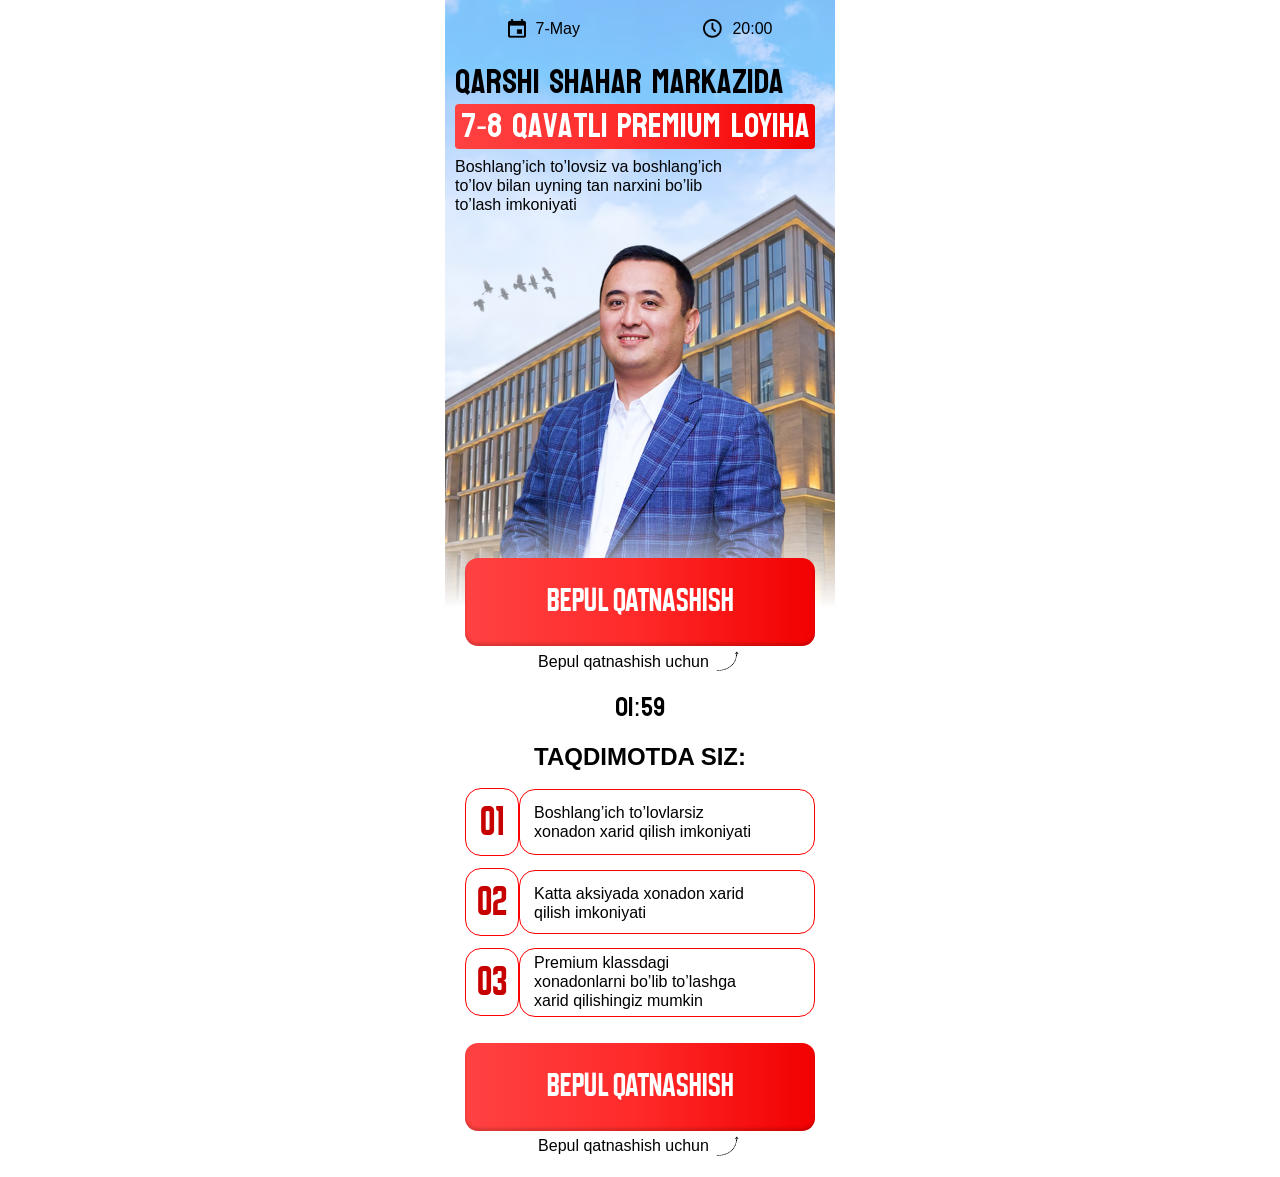
==== index.html @ c8fed032 "add" ====
<!DOCTYPE html>
<html lang="uz">

<head>
    <meta charset="UTF-8">
    <meta name="viewport" content="width=device-width, initial-scale=1.0">
    <title>Yuksalish</title>

    <style>
       * { margin: 0; padding: 0; box-sizing: border-box; } body { font-family: Montserrat, sans-serif; } .hero { padding-top: 19px; background-image: url(./images/bg.avif); background-repeat: no-repeat; background-size: cover; background-position: top; max-width: 390px; margin: 0 auto; height: 403px; padding-bottom: 7px; } .container { max-width: 400px; margin: 0 auto; display: flex; flex-direction: column; justify-content: center; position: relative; } .hero__meta { display: flex; align-items: center; justify-content: space-between; max-width: 265px; margin-left: auto; margin-right: auto; margin-bottom: 22px; } .meta-item { display: flex; align-items: center; gap: 10px; } .meta-item p { font-family: Montserrat, sans-serif; font-weight: 400; font-size: 16px; line-height: 120%; } .hero__title { font-family: Koulen, sans-serif; font-weight: 400; font-size: clamp(30px, 9.3vw, 34px); line-height: 130%; } .hero__title span { background: linear-gradient(270deg, #F20000 0%, #FF2A2A 51.41%, #FF4242 100%); } .hero__subtitle { background: linear-gradient(270deg, #F20000 0%, #FF2A2A 51.41%, #FF4242 100%); font-family: Koulen, sans-serif; font-weight: 400; font-size: clamp(28px, 8.5vw, 34px); color: white; padding-left: 6px; margin-bottom: 8px; max-width: 360px; width: 100%; border-radius: 4px; padding-right: 4px; line-height: 130%; } .hero__desc { font-family: Montserrat, sans-serif; font-weight: 400; font-size: 16px; line-height: 120%; } .btn { background: linear-gradient(270deg, #F20000 0%, #FF2A2A 51.41%, #FF4242 100%); max-width: 350px; width: 100%; box-shadow: 0px -2.91px 2.91px 0px #00000026 inset; font-family: Buyan, sans-serif; font-weight: 700; font-size: 32px; line-height: 100%; letter-spacing: 3%; text-transform: uppercase; color: white; padding: 26px 0 30px 0; border: none; cursor: pointer; margin-bottom: 5px; position: relative; margin-left: auto; margin-right: auto; z-index: 3; display: flex; align-items: center; justify-content: center; text-decoration: none; border-radius: 13px; } .cta-note { display: flex; align-items: center; justify-content: center; gap: 4px; margin-bottom: 20px; } .hero__visual { position: relative; margin-top: -20px; } .timer { font-family: Koulen, sans-serif; font-weight: 400; font-size: 26px; line-height: 120%; text-align: center; margin-bottom: 20px; } .hero__images { position: relative; z-index: 1; max-width: 390px; display: block; margin-left: auto; margin-right: auto; margin-bottom: -20px; width: 100%; height: auto; -webkit-mask-image: linear-gradient(to bottom, #000 75%, transparent 100%); mask-image: linear-gradient(to bottom, #000 75%, transparent 100%); } .cta-note--light { font-weight: 400; font-size: 16px; line-height: 120%; } .features { margin-bottom: 26px; margin-left: auto; margin-right: auto; max-width: 350px; width: 100%; display: flex; flex-direction: column; } .features__title { font-weight: 700; font-size: 24px; line-height: 120%; text-align: center; text-transform: uppercase; margin-bottom: 16px; } .features__list { display: flex; flex-direction: column; justify-content: center; gap: 12px; } .feature { display: flex; align-items: center; } .feature__num { border: 1px solid #FF0000; border-radius: 16px; max-width: 54px; width: 100%; display: flex; flex-direction: column; align-items: center; justify-content: center; padding: 9px 14px 9px 13px; color: #C70000; font-family: Buyan, sans-serif; font-weight: 700; font-size: 40px; text-align: center; line-height: 120%; } .feature p { border: 1px solid #FF0000; max-width: 350px; width: 100%; font-weight: 300; font-size: 16px; line-height: 120%; padding: 13px 0 13px 14px; border-radius: 16px; } .feature:nth-child(2) p { padding: 13px 0 11px 14px; } .feature:nth-child(3) p { padding: 4px 0 5px 14px; } @media (max-width:350px) { .hero__desc { margin-bottom: 23px; } }
    </style>

    <link rel="stylesheet" href="./css/main.css" media="print" onload="this.media='all'" />
    <noscript>
        <link rel="stylesheet" href="./css/main.css" />
    </noscript>
</head>

<body>

    <section class="hero">
        <div class="container">
            <div style="padding: 0 10px;">
                <div class="hero__meta">
                    <div class="meta-item">
                        <img src="./images/calendar.png" loading="lazy" decoding="async" width="18" height="19" alt="calendar">
                        <p>7-May</p>
                    </div>
                    <div class="meta-item">
                        <img src="./images/clock.png" loading="lazy" decoding="async" width="19" height="19" alt="calendar">
                        <p>20:00</p>
                    </div>
                </div>

                <h1 class="hero__title">Qarshi shahar markazida <br> </h1>
                <h2 class="hero__subtitle">7-8 qavatli Premium
                    loyiha</h2>

                <p class="hero__desc">Boshlang’ich to’lovsiz va boshlang’ich <br> to’lov bilan uyning tan narxini bo’lib
                    <br> to’lash imkoniyati
                </p>
            </div>

            <div class="hero__visual">
                <img class="hero__images" src="./images/speaker.avif" loading="lazy" decoding="async" width="302"
                    height="363" alt="speaker">
            </div>

            <div style="padding: 0 10px;">

                <a class="btn" style="margin-top: -30px;" href="#">
                    bepul qatnashish
                </a>
                <div class="cta-note cta-note--light">
                    <p>Bepul qatnashish uchun</p>
                    <img src="./images/arrow.png" loading="lazy" decoding="async" width="29" height="21" alt="arrow">
                </div>

                <div class="timer" id="timer">02:00</div>

                <div class="features">
                    <h3 class="features__title">taqdimotda siz:</h3>

                    <ul class="features__list">
                        <li class="feature">
                            <h3 class="feature__num">01</h3>
                            <p>Boshlang’ich to’lovlarsiz <br> xonadon xarid qilish imkoniyati </p>
                        </li>
                        <li class="feature">
                            <h3 class="feature__num">02</h3>
                            <p>Katta aksiyada xonadon xarid <br> qilish imkoniyati </p>
                        </li>

                        <li class="feature">
                            <h3 class="feature__num">03</h3>
                            <p>Premium klassdagi <br> xonadonlarni bo’lib to’lashga <br> xarid qilishingiz mumkin</p>
                        </li>
                    </ul>
                </div>

                <a class="btn" href="#">
                    bepul qatnashish
                </a>
                <div class="cta-note">
                    <p>Bepul qatnashish uchun</p>
                    <img src="./images/arrow.png" loading="lazy" decoding="async" width="29" height="21" alt="arrow">
                </div>
            </div>

        </div>
    </section>

    <script defer>
        !function () { const t = document.getElementById("timer"); if (!t) return; let n = 120; function e(t) { return String(Math.floor(t / 60)).padStart(2, "0") + ":" + String(t % 60).padStart(2, "0") } t.textContent = e(n); const r = setInterval(function () { if (n -= 1, n <= 0) return t.textContent = "00:00", void clearInterval(r); t.textContent = e(n) }, 1e3) }();
    </script>
</body>

</html>
---- css/main.css ----
@font-face { font-family: Buyan; src: url(../font/BuyanBold.woff2) format('woff2'); font-weight: 700; font-display: swap; } @font-face { font-family: Koulen; src: url(../font/Koulen-Regular-optimized.woff2) format('woff2'); font-weight: 700; font-display: swap; }
---- css/main.css ----
@font-face { font-family: Buyan; src: url(../font/BuyanBold.woff2) format('woff2'); font-weight: 700; font-display: swap; } @font-face { font-family: Koulen; src: url(../font/Koulen-Regular-optimized.woff2) format('woff2'); font-weight: 700; font-display: swap; }
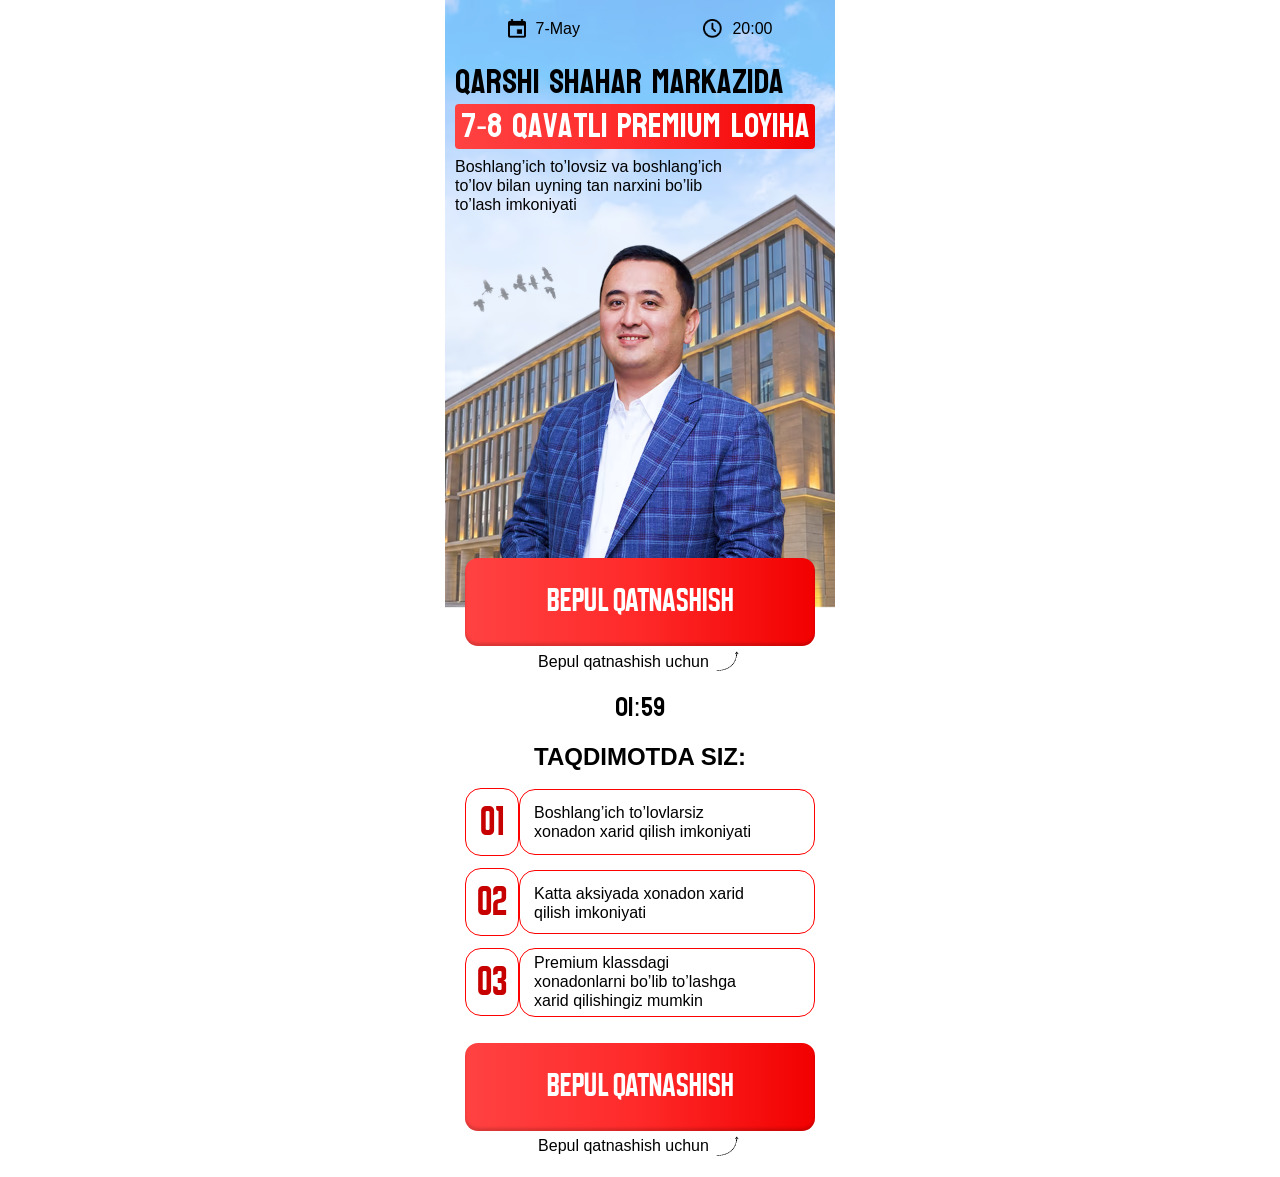
==== commit 51b925f5: "add" ====
--- a/index.html
+++ b/index.html
@@ -7,7 +7,7 @@
     <title>Yuksalish</title>
 
     <style>
-       * { margin: 0; padding: 0; box-sizing: border-box; } body { font-family: Montserrat, sans-serif; } .hero { padding-top: 19px; background-image: url(./images/bg.avif); background-repeat: no-repeat; background-size: cover; background-position: top; max-width: 390px; margin: 0 auto; height: 403px; padding-bottom: 7px; } .container { max-width: 400px; margin: 0 auto; display: flex; flex-direction: column; justify-content: center; position: relative; } .hero__meta { display: flex; align-items: center; justify-content: space-between; max-width: 265px; margin-left: auto; margin-right: auto; margin-bottom: 22px; } .meta-item { display: flex; align-items: center; gap: 10px; } .meta-item p { font-family: Montserrat, sans-serif; font-weight: 400; font-size: 16px; line-height: 120%; } .hero__title { font-family: Koulen, sans-serif; font-weight: 400; font-size: clamp(30px, 9.3vw, 34px); line-height: 130%; } .hero__title span { background: linear-gradient(270deg, #F20000 0%, #FF2A2A 51.41%, #FF4242 100%); } .hero__subtitle { background: linear-gradient(270deg, #F20000 0%, #FF2A2A 51.41%, #FF4242 100%); font-family: Koulen, sans-serif; font-weight: 400; font-size: clamp(28px, 8.5vw, 34px); color: white; padding-left: 6px; margin-bottom: 8px; max-width: 360px; width: 100%; border-radius: 4px; padding-right: 4px; line-height: 130%; } .hero__desc { font-family: Montserrat, sans-serif; font-weight: 400; font-size: 16px; line-height: 120%; } .btn { background: linear-gradient(270deg, #F20000 0%, #FF2A2A 51.41%, #FF4242 100%); max-width: 350px; width: 100%; box-shadow: 0px -2.91px 2.91px 0px #00000026 inset; font-family: Buyan, sans-serif; font-weight: 700; font-size: 32px; line-height: 100%; letter-spacing: 3%; text-transform: uppercase; color: white; padding: 26px 0 30px 0; border: none; cursor: pointer; margin-bottom: 5px; position: relative; margin-left: auto; margin-right: auto; z-index: 3; display: flex; align-items: center; justify-content: center; text-decoration: none; border-radius: 13px; } .cta-note { display: flex; align-items: center; justify-content: center; gap: 4px; margin-bottom: 20px; } .hero__visual { position: relative; margin-top: -20px; } .timer { font-family: Koulen, sans-serif; font-weight: 400; font-size: 26px; line-height: 120%; text-align: center; margin-bottom: 20px; } .hero__images { position: relative; z-index: 1; max-width: 390px; display: block; margin-left: auto; margin-right: auto; margin-bottom: -20px; width: 100%; height: auto; -webkit-mask-image: linear-gradient(to bottom, #000 75%, transparent 100%); mask-image: linear-gradient(to bottom, #000 75%, transparent 100%); } .cta-note--light { font-weight: 400; font-size: 16px; line-height: 120%; } .features { margin-bottom: 26px; margin-left: auto; margin-right: auto; max-width: 350px; width: 100%; display: flex; flex-direction: column; } .features__title { font-weight: 700; font-size: 24px; line-height: 120%; text-align: center; text-transform: uppercase; margin-bottom: 16px; } .features__list { display: flex; flex-direction: column; justify-content: center; gap: 12px; } .feature { display: flex; align-items: center; } .feature__num { border: 1px solid #FF0000; border-radius: 16px; max-width: 54px; width: 100%; display: flex; flex-direction: column; align-items: center; justify-content: center; padding: 9px 14px 9px 13px; color: #C70000; font-family: Buyan, sans-serif; font-weight: 700; font-size: 40px; text-align: center; line-height: 120%; } .feature p { border: 1px solid #FF0000; max-width: 350px; width: 100%; font-weight: 300; font-size: 16px; line-height: 120%; padding: 13px 0 13px 14px; border-radius: 16px; } .feature:nth-child(2) p { padding: 13px 0 11px 14px; } .feature:nth-child(3) p { padding: 4px 0 5px 14px; } @media (max-width:350px) { .hero__desc { margin-bottom: 23px; } }
+       * { margin: 0; padding: 0; box-sizing: border-box; } body { font-family: Montserrat, sans-serif; } .hero { padding-top: 19px; background-image: url(./images/bg.avif); background-repeat: no-repeat; background-size: cover; background-position: top; max-width: 390px; margin: 0 auto; height: 403px; padding-bottom: 7px; } .container { max-width: 400px; margin: 0 auto; display: flex; flex-direction: column; justify-content: center; position: relative; } .hero__meta { display: flex; align-items: center; justify-content: space-between; max-width: 265px; margin-left: auto; margin-right: auto; margin-bottom: 22px; } .meta-item { display: flex; align-items: center; gap: 10px; } .meta-item p { font-family: Montserrat, sans-serif; font-weight: 400; font-size: 16px; line-height: 120%; } .hero__title { font-family: Koulen, sans-serif; font-weight: 400; font-size: clamp(30px, 9.3vw, 34px); line-height: 130%; } .hero__title span { background: linear-gradient(270deg, #F20000 0%, #FF2A2A 51.41%, #FF4242 100%); } .hero__subtitle { background: linear-gradient(270deg, #F20000 0%, #FF2A2A 51.41%, #FF4242 100%); font-family: Koulen, sans-serif; font-weight: 400; font-size: clamp(28px, 8.5vw, 34px); color: white; padding-left: 6px; margin-bottom: 8px; max-width: 360px; width: 100%; border-radius: 4px; padding-right: 4px; line-height: 130%; } .hero__desc { font-family: Montserrat, sans-serif; font-weight: 400; font-size: 16px; line-height: 120%; } .btn { background: linear-gradient(270deg, #F20000 0%, #FF2A2A 51.41%, #FF4242 100%); max-width: 350px; width: 100%; box-shadow: 0px -2.91px 2.91px 0px #00000026 inset; font-family: Buyan, sans-serif; font-weight: 700; font-size: 32px; line-height: 100%; letter-spacing: 3%; text-transform: uppercase; color: white; padding: 26px 0 30px 0; border: none; cursor: pointer; margin-bottom: 5px; position: relative; margin-left: auto; margin-right: auto; z-index: 3; display: flex; align-items: center; justify-content: center; text-decoration: none; border-radius: 13px; } .cta-note { display: flex; align-items: center; justify-content: center; gap: 4px; margin-bottom: 20px; } .hero__visual { position: relative; margin-top: -20px; } .timer { font-family: Koulen, sans-serif; font-weight: 400; font-size: 26px; line-height: 120%; text-align: center; margin-bottom: 20px; } .hero__images { position: relative; z-index: 1; max-width: 390px; display: block; margin-left: auto; margin-right: auto; margin-bottom: -20px; width: 100%; height: auto; } .cta-note--light { font-weight: 400; font-size: 16px; line-height: 120%; } .features { margin-bottom: 26px; margin-left: auto; margin-right: auto; max-width: 350px; width: 100%; display: flex; flex-direction: column; } .features__title { font-weight: 700; font-size: 24px; line-height: 120%; text-align: center; text-transform: uppercase; margin-bottom: 16px; } .features__list { display: flex; flex-direction: column; justify-content: center; gap: 12px; } .feature { display: flex; align-items: center; } .feature__num { border: 1px solid #FF0000; border-radius: 16px; max-width: 54px; width: 100%; display: flex; flex-direction: column; align-items: center; justify-content: center; padding: 9px 14px 9px 13px; color: #C70000; font-family: Buyan, sans-serif; font-weight: 700; font-size: 40px; text-align: center; line-height: 120%; } .feature p { border: 1px solid #FF0000; max-width: 350px; width: 100%; font-weight: 300; font-size: 16px; line-height: 120%; padding: 13px 0 13px 14px; border-radius: 16px; } .feature:nth-child(2) p { padding: 13px 0 11px 14px; } .feature:nth-child(3) p { padding: 4px 0 5px 14px; } @media (max-width:350px) { .hero__desc { margin-bottom: 23px; } }
     </style>
 
     <link rel="stylesheet" href="./css/main.css" media="print" onload="this.media='all'" />
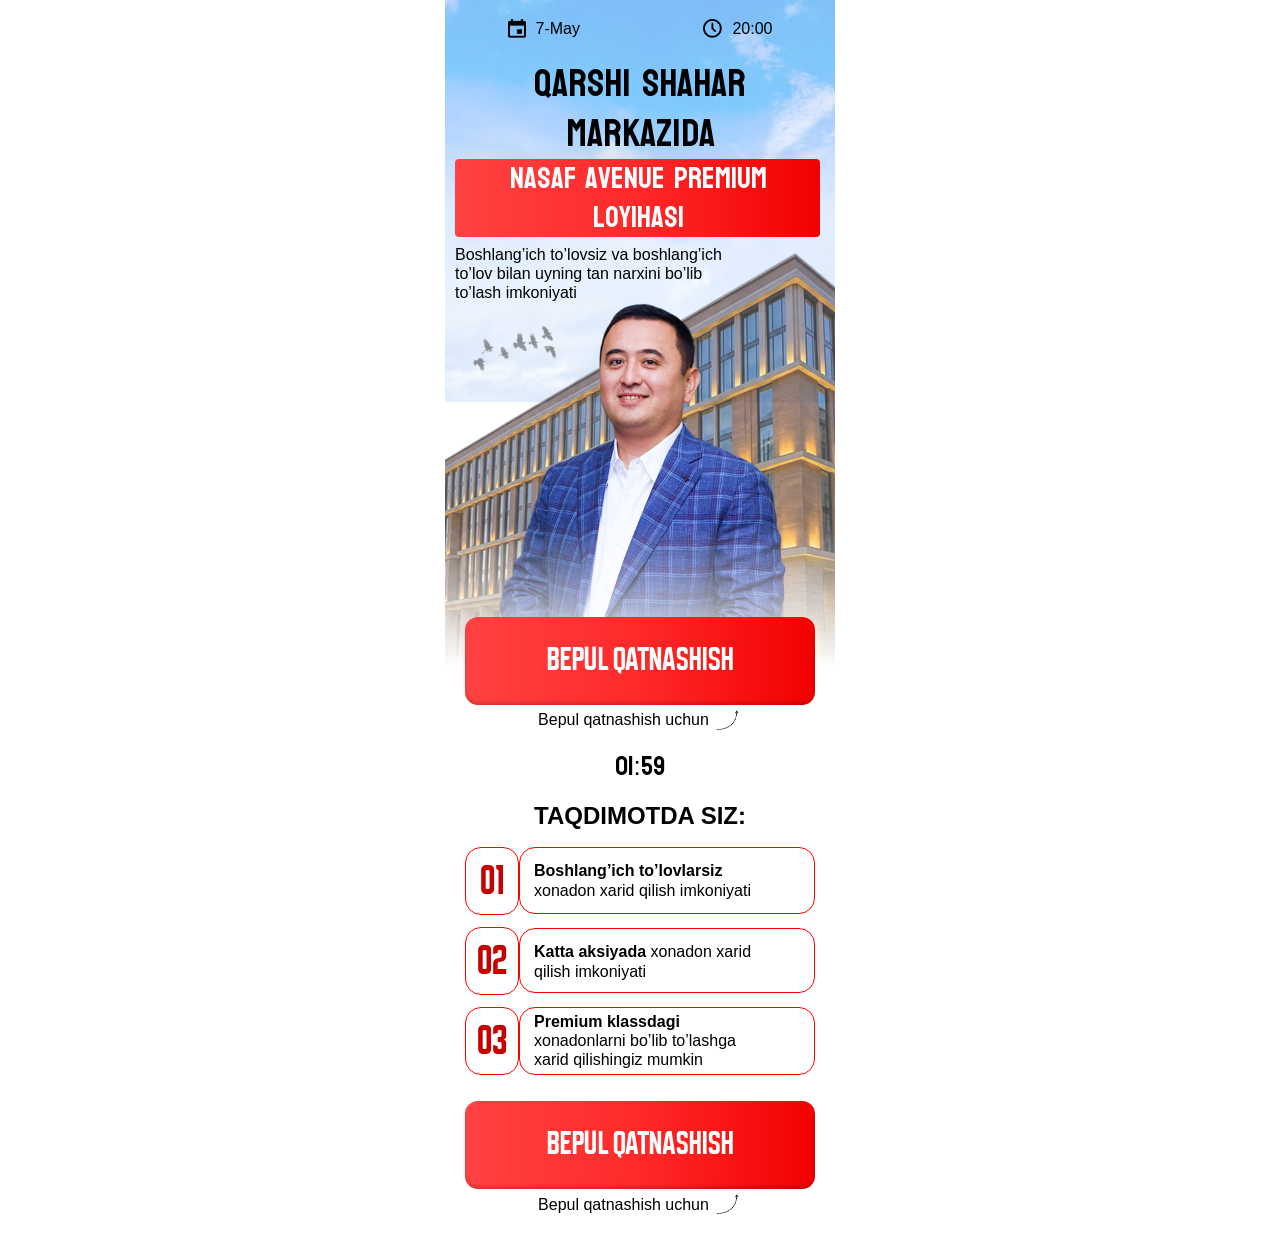
==== commit 3600e38f: "add" ====
--- a/index.html
+++ b/index.html
@@ -7,7 +7,7 @@
     <title>Yuksalish</title>
 
     <style>
-       * { margin: 0; padding: 0; box-sizing: border-box; } body { font-family: Montserrat, sans-serif; } .hero { padding-top: 19px; background-image: url(./images/bg.avif); background-repeat: no-repeat; background-size: cover; background-position: top; max-width: 390px; margin: 0 auto; height: 403px; padding-bottom: 7px; } .container { max-width: 400px; margin: 0 auto; display: flex; flex-direction: column; justify-content: center; position: relative; } .hero__meta { display: flex; align-items: center; justify-content: space-between; max-width: 265px; margin-left: auto; margin-right: auto; margin-bottom: 22px; } .meta-item { display: flex; align-items: center; gap: 10px; } .meta-item p { font-family: Montserrat, sans-serif; font-weight: 400; font-size: 16px; line-height: 120%; } .hero__title { font-family: Koulen, sans-serif; font-weight: 400; font-size: clamp(30px, 9.3vw, 34px); line-height: 130%; } .hero__title span { background: linear-gradient(270deg, #F20000 0%, #FF2A2A 51.41%, #FF4242 100%); } .hero__subtitle { background: linear-gradient(270deg, #F20000 0%, #FF2A2A 51.41%, #FF4242 100%); font-family: Koulen, sans-serif; font-weight: 400; font-size: clamp(28px, 8.5vw, 34px); color: white; padding-left: 6px; margin-bottom: 8px; max-width: 360px; width: 100%; border-radius: 4px; padding-right: 4px; line-height: 130%; } .hero__desc { font-family: Montserrat, sans-serif; font-weight: 400; font-size: 16px; line-height: 120%; } .btn { background: linear-gradient(270deg, #F20000 0%, #FF2A2A 51.41%, #FF4242 100%); max-width: 350px; width: 100%; box-shadow: 0px -2.91px 2.91px 0px #00000026 inset; font-family: Buyan, sans-serif; font-weight: 700; font-size: 32px; line-height: 100%; letter-spacing: 3%; text-transform: uppercase; color: white; padding: 26px 0 30px 0; border: none; cursor: pointer; margin-bottom: 5px; position: relative; margin-left: auto; margin-right: auto; z-index: 3; display: flex; align-items: center; justify-content: center; text-decoration: none; border-radius: 13px; } .cta-note { display: flex; align-items: center; justify-content: center; gap: 4px; margin-bottom: 20px; } .hero__visual { position: relative; margin-top: -20px; } .timer { font-family: Koulen, sans-serif; font-weight: 400; font-size: 26px; line-height: 120%; text-align: center; margin-bottom: 20px; } .hero__images { position: relative; z-index: 1; max-width: 390px; display: block; margin-left: auto; margin-right: auto; margin-bottom: -20px; width: 100%; height: auto; } .cta-note--light { font-weight: 400; font-size: 16px; line-height: 120%; } .features { margin-bottom: 26px; margin-left: auto; margin-right: auto; max-width: 350px; width: 100%; display: flex; flex-direction: column; } .features__title { font-weight: 700; font-size: 24px; line-height: 120%; text-align: center; text-transform: uppercase; margin-bottom: 16px; } .features__list { display: flex; flex-direction: column; justify-content: center; gap: 12px; } .feature { display: flex; align-items: center; } .feature__num { border: 1px solid #FF0000; border-radius: 16px; max-width: 54px; width: 100%; display: flex; flex-direction: column; align-items: center; justify-content: center; padding: 9px 14px 9px 13px; color: #C70000; font-family: Buyan, sans-serif; font-weight: 700; font-size: 40px; text-align: center; line-height: 120%; } .feature p { border: 1px solid #FF0000; max-width: 350px; width: 100%; font-weight: 300; font-size: 16px; line-height: 120%; padding: 13px 0 13px 14px; border-radius: 16px; } .feature:nth-child(2) p { padding: 13px 0 11px 14px; } .feature:nth-child(3) p { padding: 4px 0 5px 14px; } @media (max-width:350px) { .hero__desc { margin-bottom: 23px; } }
+        * { margin: 0; padding: 0; box-sizing: border-box; } body { font-family: Montserrat, sans-serif; } .hero { padding-top: 19px; background-image: url(./images/bg.avif); background-repeat: no-repeat; background-size: cover; background-position: top; max-width: 390px; margin: 0 auto; height: 403px; padding-bottom: 7px; } .container { max-width: 400px; margin: 0 auto; display: flex; flex-direction: column; justify-content: center; position: relative; } .hero__meta { display: flex; align-items: center; justify-content: space-between; max-width: 265px; margin-left: auto; margin-right: auto; margin-bottom: 22px; } .meta-item { display: flex; align-items: center; gap: 10px; } .meta-item p { font-family: Montserrat, sans-serif; font-weight: 400; font-size: 16px; line-height: 120%; } .hero__title { font-family: Koulen, sans-serif; font-weight: 400; font-size: clamp(30px, 9.3vw, 38px); line-height: 130%; text-align: center; } .hero__subtitle { background: linear-gradient(270deg, #F20000 0%, #FF2A2A 51.41%, #FF4242 100%); font-family: Koulen, sans-serif; font-weight: 400; font-size: clamp(24px, 7.7vw, 30px); color: white; padding-left: 6px; text-align: center; margin-bottom: 8px; max-width: 365px; width: 100%; border-radius: 4px; padding-right: 4px; line-height: 130%; } .hero__desc { font-family: Montserrat, sans-serif; font-weight: 400; font-size: 16px; line-height: 120%; } .btn { background: linear-gradient(270deg, #F20000 0%, #FF2A2A 51.41%, #FF4242 100%); max-width: 350px; width: 100%; box-shadow: 0px -2.91px 2.91px 0px #00000026 inset; font-family: Buyan, sans-serif; font-weight: 700; font-size: 32px; line-height: 100%; letter-spacing: 3%; text-transform: uppercase; color: white; padding: 26px 0 30px 0; border: none; cursor: pointer; margin-bottom: 5px; position: relative; margin-left: auto; margin-right: auto; z-index: 3; display: flex; align-items: center; justify-content: center; text-decoration: none; border-radius: 13px; } .cta-note { display: flex; align-items: center; justify-content: center; gap: 4px; margin-bottom: 20px; } .hero__visual { position: relative; margin-top: -20px; } .timer { font-family: Koulen, sans-serif; font-weight: 400; font-size: 26px; line-height: 120%; text-align: center; margin-bottom: 20px; } .hero__images { position: relative; z-index: 1; max-width: 390px; display: block; margin-left: auto; margin-right: auto; margin-bottom: -20px; width: 100%; height: auto; -webkit-mask-image: linear-gradient(to bottom, #000 65%, transparent 100%); mask-image: linear-gradient(to bottom, #000 65%, transparent 100%); } .cta-note--light { font-weight: 400; font-size: 16px; line-height: 120%; } .features { margin-bottom: 26px; margin-left: auto; margin-right: auto; max-width: 350px; width: 100%; display: flex; flex-direction: column; } .features__title { font-weight: 700; font-size: 24px; line-height: 120%; text-align: center; text-transform: uppercase; margin-bottom: 16px; } .features__list { display: flex; flex-direction: column; justify-content: center; gap: 12px; } .feature { display: flex; align-items: center; } .feature__num { border: 1px solid #FF0000; border-radius: 16px; max-width: 54px; width: 100%; display: flex; flex-direction: column; align-items: center; justify-content: center; padding: 9px 14px 9px 13px; color: #C70000; font-family: Buyan, sans-serif; font-weight: 700; font-size: 40px; text-align: center; line-height: 120%; } .feature p { border: 1px solid #FF0000; max-width: 350px; width: 100%; font-weight: 300; font-size: 16px; line-height: 120%; padding: 13px 0 13px 14px; border-radius: 16px; } .feature:nth-child(2) p { padding: 13px 0 11px 14px; } .feature:nth-child(3) p { padding: 4px 0 5px 14px; } @media (max-width:350px) { .hero__desc { margin-bottom: 23px; } }
     </style>
 
     <link rel="stylesheet" href="./css/main.css" media="print" onload="this.media='all'" />
@@ -20,21 +20,22 @@
 
     <section class="hero">
         <div class="container">
-            <div style="padding: 0 10px;">
+            <div style="padding: 0 10px; margin-bottom: -30px;">
                 <div class="hero__meta">
                     <div class="meta-item">
-                        <img src="./images/calendar.png" loading="lazy" decoding="async" width="18" height="19" alt="calendar">
+                        <img src="./images/calendar.png" loading="lazy" decoding="async" width="18" height="19"
+                            alt="calendar">
                         <p>7-May</p>
                     </div>
                     <div class="meta-item">
-                        <img src="./images/clock.png" loading="lazy" decoding="async" width="19" height="19" alt="calendar">
+                        <img src="./images/clock.png" loading="lazy" decoding="async" width="19" height="19"
+                            alt="calendar">
                         <p>20:00</p>
                     </div>
                 </div>
 
                 <h1 class="hero__title">Qarshi shahar markazida <br> </h1>
-                <h2 class="hero__subtitle">7-8 qavatli Premium
-                    loyiha</h2>
+                <h2 class="hero__subtitle">Nasaf Avenue Premium loyihasi</h2>
 
                 <p class="hero__desc">Boshlang’ich to’lovsiz va boshlang’ich <br> to’lov bilan uyning tan narxini bo’lib
                     <br> to’lash imkoniyati
@@ -64,16 +65,16 @@
                     <ul class="features__list">
                         <li class="feature">
                             <h3 class="feature__num">01</h3>
-                            <p>Boshlang’ich to’lovlarsiz <br> xonadon xarid qilish imkoniyati </p>
+                            <p><b>Boshlang’ich to’lovlarsiz</b> <br> xonadon xarid qilish imkoniyati </p>
                         </li>
                         <li class="feature">
                             <h3 class="feature__num">02</h3>
-                            <p>Katta aksiyada xonadon xarid <br> qilish imkoniyati </p>
+                            <p><b>Katta aksiyada</b> xonadon xarid <br> qilish imkoniyati </p>
                         </li>
 
                         <li class="feature">
                             <h3 class="feature__num">03</h3>
-                            <p>Premium klassdagi <br> xonadonlarni bo’lib to’lashga <br> xarid qilishingiz mumkin</p>
+                            <p><b>Premium klassdagi</b> <br> xonadonlarni bo’lib to’lashga <br> xarid qilishingiz mumkin</p>
                         </li>
                     </ul>
                 </div>
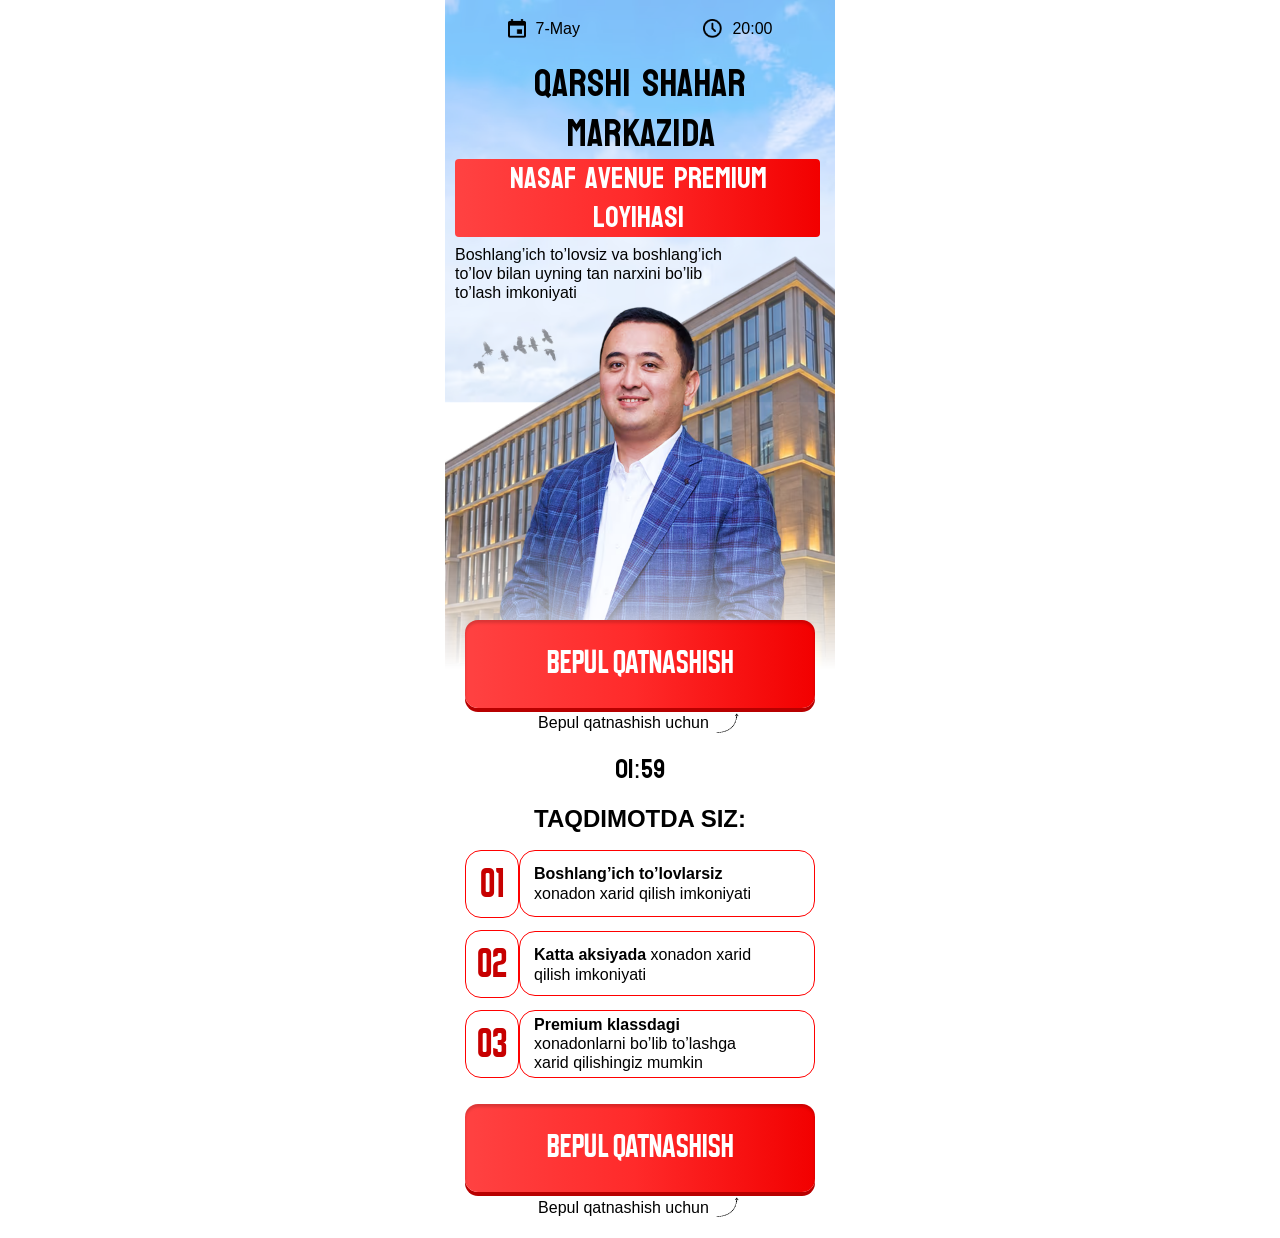
==== commit 15cf0a50: "add" ====
--- a/index.html
+++ b/index.html
@@ -7,7 +7,7 @@
     <title>Yuksalish</title>
 
     <style>
-        * { margin: 0; padding: 0; box-sizing: border-box; } body { font-family: Montserrat, sans-serif; } .hero { padding-top: 19px; background-image: url(./images/bg.avif); background-repeat: no-repeat; background-size: cover; background-position: top; max-width: 390px; margin: 0 auto; height: 403px; padding-bottom: 7px; } .container { max-width: 400px; margin: 0 auto; display: flex; flex-direction: column; justify-content: center; position: relative; } .hero__meta { display: flex; align-items: center; justify-content: space-between; max-width: 265px; margin-left: auto; margin-right: auto; margin-bottom: 22px; } .meta-item { display: flex; align-items: center; gap: 10px; } .meta-item p { font-family: Montserrat, sans-serif; font-weight: 400; font-size: 16px; line-height: 120%; } .hero__title { font-family: Koulen, sans-serif; font-weight: 400; font-size: clamp(30px, 9.3vw, 38px); line-height: 130%; text-align: center; } .hero__subtitle { background: linear-gradient(270deg, #F20000 0%, #FF2A2A 51.41%, #FF4242 100%); font-family: Koulen, sans-serif; font-weight: 400; font-size: clamp(24px, 7.7vw, 30px); color: white; padding-left: 6px; text-align: center; margin-bottom: 8px; max-width: 365px; width: 100%; border-radius: 4px; padding-right: 4px; line-height: 130%; } .hero__desc { font-family: Montserrat, sans-serif; font-weight: 400; font-size: 16px; line-height: 120%; } .btn { background: linear-gradient(270deg, #F20000 0%, #FF2A2A 51.41%, #FF4242 100%); max-width: 350px; width: 100%; box-shadow: 0px -2.91px 2.91px 0px #00000026 inset; font-family: Buyan, sans-serif; font-weight: 700; font-size: 32px; line-height: 100%; letter-spacing: 3%; text-transform: uppercase; color: white; padding: 26px 0 30px 0; border: none; cursor: pointer; margin-bottom: 5px; position: relative; margin-left: auto; margin-right: auto; z-index: 3; display: flex; align-items: center; justify-content: center; text-decoration: none; border-radius: 13px; } .cta-note { display: flex; align-items: center; justify-content: center; gap: 4px; margin-bottom: 20px; } .hero__visual { position: relative; margin-top: -20px; } .timer { font-family: Koulen, sans-serif; font-weight: 400; font-size: 26px; line-height: 120%; text-align: center; margin-bottom: 20px; } .hero__images { position: relative; z-index: 1; max-width: 390px; display: block; margin-left: auto; margin-right: auto; margin-bottom: -20px; width: 100%; height: auto; -webkit-mask-image: linear-gradient(to bottom, #000 65%, transparent 100%); mask-image: linear-gradient(to bottom, #000 65%, transparent 100%); } .cta-note--light { font-weight: 400; font-size: 16px; line-height: 120%; } .features { margin-bottom: 26px; margin-left: auto; margin-right: auto; max-width: 350px; width: 100%; display: flex; flex-direction: column; } .features__title { font-weight: 700; font-size: 24px; line-height: 120%; text-align: center; text-transform: uppercase; margin-bottom: 16px; } .features__list { display: flex; flex-direction: column; justify-content: center; gap: 12px; } .feature { display: flex; align-items: center; } .feature__num { border: 1px solid #FF0000; border-radius: 16px; max-width: 54px; width: 100%; display: flex; flex-direction: column; align-items: center; justify-content: center; padding: 9px 14px 9px 13px; color: #C70000; font-family: Buyan, sans-serif; font-weight: 700; font-size: 40px; text-align: center; line-height: 120%; } .feature p { border: 1px solid #FF0000; max-width: 350px; width: 100%; font-weight: 300; font-size: 16px; line-height: 120%; padding: 13px 0 13px 14px; border-radius: 16px; } .feature:nth-child(2) p { padding: 13px 0 11px 14px; } .feature:nth-child(3) p { padding: 4px 0 5px 14px; } @media (max-width:350px) { .hero__desc { margin-bottom: 23px; } }
+      * { margin: 0; padding: 0; box-sizing: border-box; } body { font-family: Montserrat, sans-serif; } .hero { padding-top: 19px; background-image: url(./images/bg.avif); background-repeat: no-repeat; background-size: cover; background-position: top; max-width: 390px; margin: 0 auto; height: 403px; padding-bottom: 7px; } .container { max-width: 400px; margin: 0 auto; display: flex; flex-direction: column; justify-content: center; position: relative; } .hero__meta { display: flex; align-items: center; justify-content: space-between; max-width: 265px; margin-left: auto; margin-right: auto; margin-bottom: 22px; } .meta-item { display: flex; align-items: center; gap: 10px; } .meta-item p { font-family: Montserrat, sans-serif; font-weight: 400; font-size: 16px; line-height: 120%; } .hero__title { font-family: Koulen, sans-serif; font-weight: 400; font-size: clamp(31px, 9.6vw, 38px); line-height: 130%; text-align: center; } .hero__subtitle { background: linear-gradient(270deg, #F20000 0%, #FF2A2A 51.41%, #FF4242 100%); font-family: Koulen, sans-serif; font-weight: 400; font-size: clamp(24px, 7.7vw, 30px); color: white; padding-left: 6px; text-align: center; margin-bottom: 8px; max-width: 365px; width: 100%; border-radius: 4px; padding-right: 4px; line-height: 130%; } .hero__desc { font-family: Montserrat, sans-serif; font-weight: 400; font-size: 16px; line-height: 120%; } .btn { background: linear-gradient(270deg, #F20000 0%, #FF2A2A 51.41%, #FF4242 100%); max-width: 350px; width: 100%; box-shadow: 0px 4px 0px 0px #B80000, 0px 2.91px 2.91px 0px #00000026 inset; font-family: Buyan, sans-serif; font-weight: 700; font-size: 32px; line-height: 100%; letter-spacing: 3%; text-transform: uppercase; color: white; padding: 26px 0 30px 0; border: none; cursor: pointer; margin-bottom: 5px; position: relative; margin-left: auto; margin-right: auto; z-index: 3; display: flex; align-items: center; justify-content: center; text-decoration: none; border-radius: 13px; } .cta-note { display: flex; align-items: center; justify-content: center; gap: 4px; margin-bottom: 20px; } .hero__visual { position: relative; margin-top: -20px; } .timer { font-family: Koulen, sans-serif; font-weight: 400; font-size: 26px; line-height: 120%; text-align: center; margin-bottom: 20px; } .hero__images { position: relative; z-index: 1; max-width: 390px; display: block; margin-left: auto; margin-right: auto; margin-bottom: -20px; width: 100%; height: auto; -webkit-mask-image: linear-gradient(to bottom, #000 65%, transparent 100%); mask-image: linear-gradient(to bottom, #000 65%, transparent 100%); } .cta-note--light { font-weight: 400; font-size: 16px; line-height: 120%; } .features { margin-bottom: 26px; margin-left: auto; margin-right: auto; max-width: 350px; width: 100%; display: flex; flex-direction: column; } .features__title { font-weight: 700; font-size: 24px; line-height: 120%; text-align: center; text-transform: uppercase; margin-bottom: 16px; } .features__list { display: flex; flex-direction: column; justify-content: center; gap: 12px; } .feature { display: flex; align-items: center; } .feature__num { border: 1px solid #FF0000; border-radius: 16px; max-width: 54px; width: 100%; display: flex; flex-direction: column; align-items: center; justify-content: center; padding: 9px 14px 9px 13px; color: #C70000; font-family: Buyan, sans-serif; font-weight: 700; font-size: 40px; text-align: center; line-height: 120%; } .feature p { border: 1px solid #FF0000; max-width: 350px; width: 100%; font-weight: 300; font-size: 16px; line-height: 120%; padding: 13px 0 13px 14px; border-radius: 16px; } .feature:nth-child(2) p { padding: 13px 0 11px 14px; } .feature:nth-child(3) p { padding: 4px 0 5px 14px; } @media (max-width:350px) { .hero__desc { margin-bottom: 23px; } }
     </style>
 
     <link rel="stylesheet" href="./css/main.css" media="print" onload="this.media='all'" />
@@ -20,7 +20,7 @@
 
     <section class="hero">
         <div class="container">
-            <div style="padding: 0 10px; margin-bottom: -30px;">
+            <div style="padding: 0 10px; margin-bottom: -27px;">
                 <div class="hero__meta">
                     <div class="meta-item">
                         <img src="./images/calendar.png" loading="lazy" decoding="async" width="18" height="19"
@@ -74,7 +74,8 @@
 
                         <li class="feature">
                             <h3 class="feature__num">03</h3>
-                            <p><b>Premium klassdagi</b> <br> xonadonlarni bo’lib to’lashga <br> xarid qilishingiz mumkin</p>
+                            <p><b>Premium klassdagi</b> <br> xonadonlarni bo’lib to’lashga <br> xarid qilishingiz mumkin
+                            </p>
                         </li>
                     </ul>
                 </div>
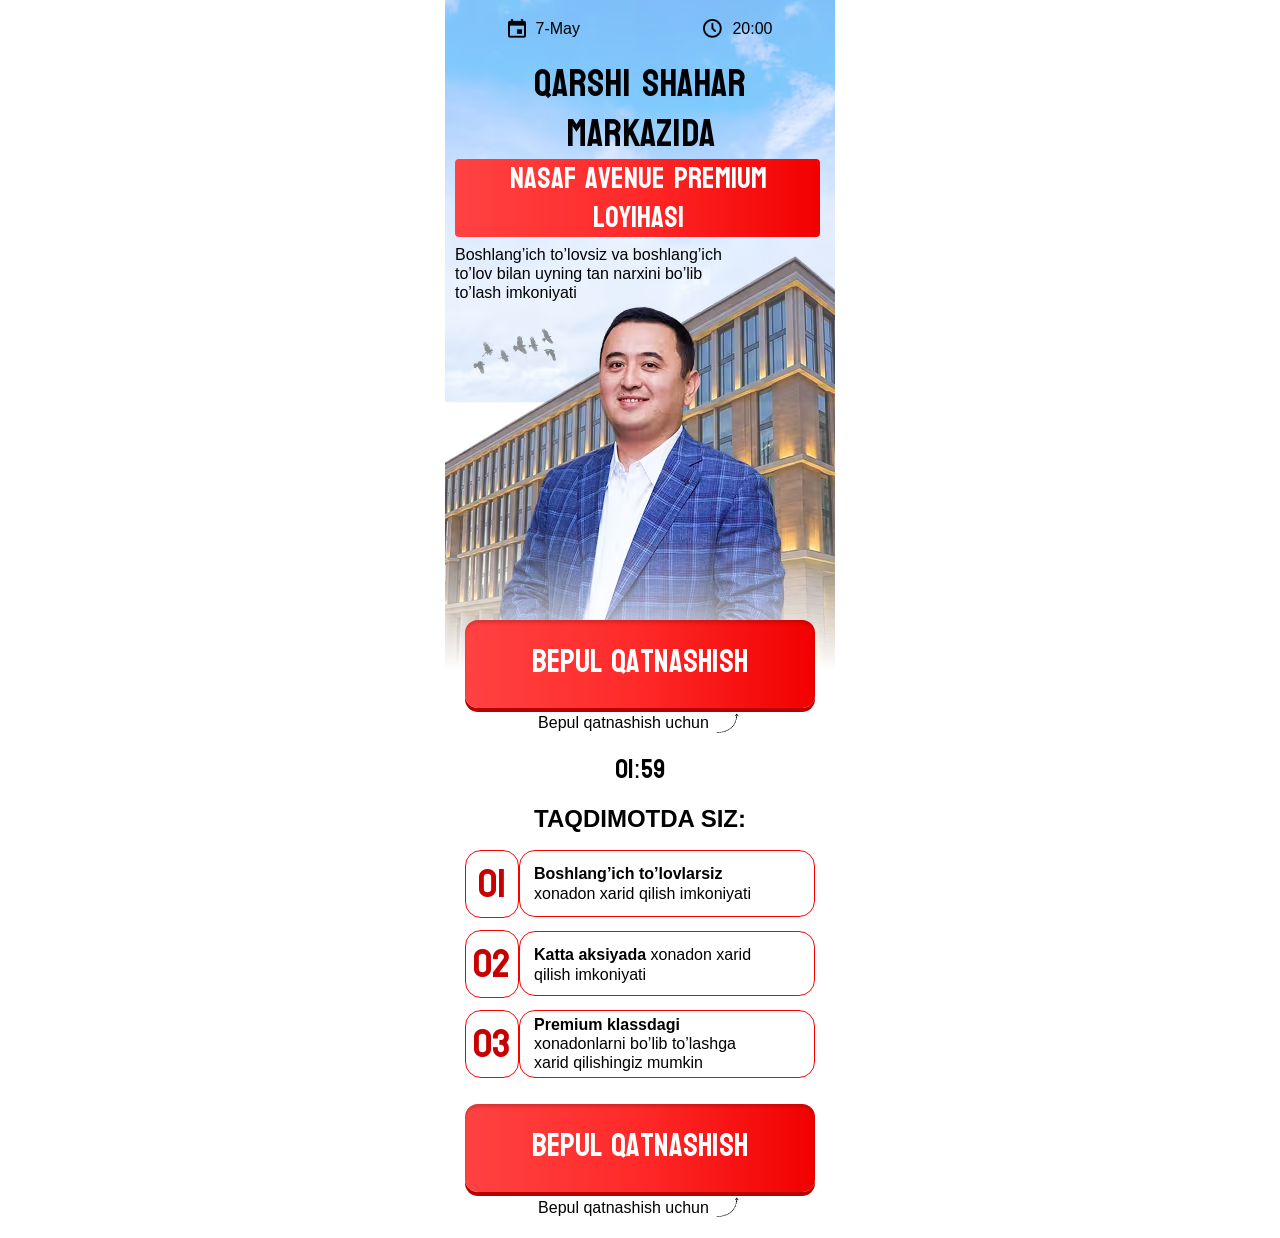
==== commit 8f21aa26: "add" ====
--- a/index.html
+++ b/index.html
@@ -1,100 +1,79 @@
 <!DOCTYPE html>
 <html lang="uz">
-
 <head>
-    <meta charset="UTF-8">
-    <meta name="viewport" content="width=device-width, initial-scale=1.0">
-    <title>Yuksalish</title>
-
-    <style>
-      * { margin: 0; padding: 0; box-sizing: border-box; } body { font-family: Montserrat, sans-serif; } .hero { padding-top: 19px; background-image: url(./images/bg.avif); background-repeat: no-repeat; background-size: cover; background-position: top; max-width: 390px; margin: 0 auto; height: 403px; padding-bottom: 7px; } .container { max-width: 400px; margin: 0 auto; display: flex; flex-direction: column; justify-content: center; position: relative; } .hero__meta { display: flex; align-items: center; justify-content: space-between; max-width: 265px; margin-left: auto; margin-right: auto; margin-bottom: 22px; } .meta-item { display: flex; align-items: center; gap: 10px; } .meta-item p { font-family: Montserrat, sans-serif; font-weight: 400; font-size: 16px; line-height: 120%; } .hero__title { font-family: Koulen, sans-serif; font-weight: 400; font-size: clamp(31px, 9.6vw, 38px); line-height: 130%; text-align: center; } .hero__subtitle { background: linear-gradient(270deg, #F20000 0%, #FF2A2A 51.41%, #FF4242 100%); font-family: Koulen, sans-serif; font-weight: 400; font-size: clamp(24px, 7.7vw, 30px); color: white; padding-left: 6px; text-align: center; margin-bottom: 8px; max-width: 365px; width: 100%; border-radius: 4px; padding-right: 4px; line-height: 130%; } .hero__desc { font-family: Montserrat, sans-serif; font-weight: 400; font-size: 16px; line-height: 120%; } .btn { background: linear-gradient(270deg, #F20000 0%, #FF2A2A 51.41%, #FF4242 100%); max-width: 350px; width: 100%; box-shadow: 0px 4px 0px 0px #B80000, 0px 2.91px 2.91px 0px #00000026 inset; font-family: Buyan, sans-serif; font-weight: 700; font-size: 32px; line-height: 100%; letter-spacing: 3%; text-transform: uppercase; color: white; padding: 26px 0 30px 0; border: none; cursor: pointer; margin-bottom: 5px; position: relative; margin-left: auto; margin-right: auto; z-index: 3; display: flex; align-items: center; justify-content: center; text-decoration: none; border-radius: 13px; } .cta-note { display: flex; align-items: center; justify-content: center; gap: 4px; margin-bottom: 20px; } .hero__visual { position: relative; margin-top: -20px; } .timer { font-family: Koulen, sans-serif; font-weight: 400; font-size: 26px; line-height: 120%; text-align: center; margin-bottom: 20px; } .hero__images { position: relative; z-index: 1; max-width: 390px; display: block; margin-left: auto; margin-right: auto; margin-bottom: -20px; width: 100%; height: auto; -webkit-mask-image: linear-gradient(to bottom, #000 65%, transparent 100%); mask-image: linear-gradient(to bottom, #000 65%, transparent 100%); } .cta-note--light { font-weight: 400; font-size: 16px; line-height: 120%; } .features { margin-bottom: 26px; margin-left: auto; margin-right: auto; max-width: 350px; width: 100%; display: flex; flex-direction: column; } .features__title { font-weight: 700; font-size: 24px; line-height: 120%; text-align: center; text-transform: uppercase; margin-bottom: 16px; } .features__list { display: flex; flex-direction: column; justify-content: center; gap: 12px; } .feature { display: flex; align-items: center; } .feature__num { border: 1px solid #FF0000; border-radius: 16px; max-width: 54px; width: 100%; display: flex; flex-direction: column; align-items: center; justify-content: center; padding: 9px 14px 9px 13px; color: #C70000; font-family: Buyan, sans-serif; font-weight: 700; font-size: 40px; text-align: center; line-height: 120%; } .feature p { border: 1px solid #FF0000; max-width: 350px; width: 100%; font-weight: 300; font-size: 16px; line-height: 120%; padding: 13px 0 13px 14px; border-radius: 16px; } .feature:nth-child(2) p { padding: 13px 0 11px 14px; } .feature:nth-child(3) p { padding: 4px 0 5px 14px; } @media (max-width:350px) { .hero__desc { margin-bottom: 23px; } }
-    </style>
-
-    <link rel="stylesheet" href="./css/main.css" media="print" onload="this.media='all'" />
-    <noscript>
-        <link rel="stylesheet" href="./css/main.css" />
-    </noscript>
+<noscript><img height="1" width="1" style="display:none" src="https://www.facebook.com/tr?id=970740742552248&ev=PageView&noscript=1" /></noscript>
+<meta charset="UTF-8">
+<meta name="viewport" content="width=device-width, initial-scale=1.0">
+<title>Yuksalish</title>
+<style>*{margin:0;padding:0;box-sizing:border-box}body{font-family:Montserrat,sans-serif}.hero{padding-top:19px;background-image:url(./images/bg.avif);background-repeat:no-repeat;background-size:cover;background-position:top;max-width:390px;margin:0 auto;height:403px;padding-bottom:7px}.container{max-width:400px;margin:0 auto;display:flex;flex-direction:column;justify-content:center;position:relative}.hero__meta{display:flex;align-items:center;justify-content:space-between;max-width:265px;margin-left:auto;margin-right:auto;margin-bottom:22px}.meta-item{display:flex;align-items:center;gap:10px}.meta-item p{font-family:Montserrat,sans-serif;font-weight:400;font-size:16px;line-height:120%}.hero__title{font-family:Koulen,sans-serif;font-weight:400;font-size:clamp(31px,9.6vw,38px);line-height:130%;text-align:center}.hero__subtitle{background:linear-gradient(270deg,#F20000 0%,#FF2A2A 51.41%,#FF4242 100%);font-family:Koulen,sans-serif;font-weight:400;font-size:clamp(24px,7.7vw,30px);color:white;padding-left:6px;text-align:center;margin-bottom:8px;max-width:365px;width:100%;border-radius:4px;padding-right:4px;line-height:130%}.hero__desc{font-family:Montserrat,sans-serif;font-weight:400;font-size:16px;line-height:120%}.btn{background:linear-gradient(270deg,#F20000 0%,#FF2A2A 51.41%,#FF4242 100%);max-width:350px;width:100%;box-shadow:0 4px 0 0 #B80000,0 2.91px 2.91px 0 #00000026 inset;font-family:Koulen,sans-serif;font-weight:700;font-size:32px;line-height:100%;letter-spacing:3%;text-transform:uppercase;color:white;padding:26px 0 30px;border:none;cursor:pointer;margin-bottom:5px;position:relative;margin-left:auto;margin-right:auto;z-index:3;display:flex;align-items:center;justify-content:center;text-decoration:none;border-radius:13px}.cta-note{display:flex;align-items:center;justify-content:center;gap:4px;margin-bottom:20px}.hero__visual{position:relative;margin-top:-20px}.timer{font-family:Koulen,sans-serif;font-weight:400;font-size:26px;line-height:120%;text-align:center;margin-bottom:20px}.hero__images{position:relative;z-index:1;max-width:390px;display:block;margin-left:auto;margin-right:auto;margin-bottom:-20px;width:100%;height:auto;-webkit-mask-image:linear-gradient(to bottom,#000 65%,transparent 100%);mask-image:linear-gradient(to bottom,#000 65%,transparent 100%)}.cta-note--light{font-weight:400;font-size:16px;line-height:120%}.features{margin-bottom:26px;margin-left:auto;margin-right:auto;max-width:350px;width:100%;display:flex;flex-direction:column}.features__title{font-weight:700;font-size:24px;line-height:120%;text-align:center;text-transform:uppercase;margin-bottom:16px}.features__list{display:flex;flex-direction:column;justify-content:center;gap:12px}.feature{display:flex;align-items:center}.feature__num{border:1px solid #FF0000;border-radius:16px;max-width:54px;width:100%;display:flex;flex-direction:column;align-items:center;justify-content:center;padding:9px 14px 9px 13px;color:#C70000;font-family:Koulen,sans-serif;font-weight:700;font-size:40px;text-align:center;line-height:120%}.feature p{border:1px solid #FF0000;max-width:350px;width:100%;font-weight:300;font-size:16px;line-height:120%;padding:13px 0 13px 14px;border-radius:16px}.feature:nth-child(2) p{padding:13px 0 11px 14px}.feature:nth-child(3) p{padding:4px 0 5px 14px}@media(max-width:350px){.hero__desc{margin-bottom:23px}}</style>
+<script>
+!function(f,b,e,v,n,t,s)
+{if(f.fbq)return;n=f.fbq=function(){n.callMethod?
+n.callMethod.apply(n,arguments):n.queue.push(arguments)};
+if(!f._fbq)f._fbq=n;n.push=n;n.loaded=!0;n.version='2.0';
+n.queue=[];t=b.createElement(e);t.async=!0;
+t.src=v;s=b.getElementsByTagName(e)[0];
+s.parentNode.insertBefore(t,s)}(window, document,'script',
+'https://connect.facebook.net/en_US/fbevents.js');
+fbq('init', '970740742552248');
+fbq('track', 'PageView');
+</script>
+<link rel="stylesheet" href="./css/main.css" media="print" onload="this.media='all'"/>
+<noscript><link rel="stylesheet" href="./css/main.css"/></noscript>
 </head>
-
 <body>
-
-    <section class="hero">
-        <div class="container">
-            <div style="padding: 0 10px; margin-bottom: -27px;">
-                <div class="hero__meta">
-                    <div class="meta-item">
-                        <img src="./images/calendar.png" loading="lazy" decoding="async" width="18" height="19"
-                            alt="calendar">
-                        <p>7-May</p>
-                    </div>
-                    <div class="meta-item">
-                        <img src="./images/clock.png" loading="lazy" decoding="async" width="19" height="19"
-                            alt="calendar">
-                        <p>20:00</p>
-                    </div>
-                </div>
-
-                <h1 class="hero__title">Qarshi shahar markazida <br> </h1>
-                <h2 class="hero__subtitle">Nasaf Avenue Premium loyihasi</h2>
-
-                <p class="hero__desc">Boshlang’ich to’lovsiz va boshlang’ich <br> to’lov bilan uyning tan narxini bo’lib
-                    <br> to’lash imkoniyati
-                </p>
-            </div>
-
-            <div class="hero__visual">
-                <img class="hero__images" src="./images/speaker.avif" loading="lazy" decoding="async" width="302"
-                    height="363" alt="speaker">
-            </div>
-
-            <div style="padding: 0 10px;">
-
-                <a class="btn" style="margin-top: -30px;" href="#">
-                    bepul qatnashish
-                </a>
-                <div class="cta-note cta-note--light">
-                    <p>Bepul qatnashish uchun</p>
-                    <img src="./images/arrow.png" loading="lazy" decoding="async" width="29" height="21" alt="arrow">
-                </div>
-
-                <div class="timer" id="timer">02:00</div>
-
-                <div class="features">
-                    <h3 class="features__title">taqdimotda siz:</h3>
-
-                    <ul class="features__list">
-                        <li class="feature">
-                            <h3 class="feature__num">01</h3>
-                            <p><b>Boshlang’ich to’lovlarsiz</b> <br> xonadon xarid qilish imkoniyati </p>
-                        </li>
-                        <li class="feature">
-                            <h3 class="feature__num">02</h3>
-                            <p><b>Katta aksiyada</b> xonadon xarid <br> qilish imkoniyati </p>
-                        </li>
-
-                        <li class="feature">
-                            <h3 class="feature__num">03</h3>
-                            <p><b>Premium klassdagi</b> <br> xonadonlarni bo’lib to’lashga <br> xarid qilishingiz mumkin
-                            </p>
-                        </li>
-                    </ul>
-                </div>
-
-                <a class="btn" href="#">
-                    bepul qatnashish
-                </a>
-                <div class="cta-note">
-                    <p>Bepul qatnashish uchun</p>
-                    <img src="./images/arrow.png" loading="lazy" decoding="async" width="29" height="21" alt="arrow">
-                </div>
-            </div>
-
-        </div>
-    </section>
-
-    <script defer>
-        !function () { const t = document.getElementById("timer"); if (!t) return; let n = 120; function e(t) { return String(Math.floor(t / 60)).padStart(2, "0") + ":" + String(t % 60).padStart(2, "0") } t.textContent = e(n); const r = setInterval(function () { if (n -= 1, n <= 0) return t.textContent = "00:00", void clearInterval(r); t.textContent = e(n) }, 1e3) }();
-    </script>
+<section class="hero">
+<div class="container">
+<div style="padding:0 10px;margin-bottom:-27px">
+<div class="hero__meta">
+<div class="meta-item">
+<img src="./images/calendar.png" loading="lazy" decoding="async" width="18" height="19" alt="calendar">
+<p>7-May</p>
+</div>
+<div class="meta-item">
+<img src="./images/clock.png" loading="lazy" decoding="async" width="19" height="19" alt="calendar">
+<p>20:00</p>
+</div>
+</div>
+<h1 class="hero__title">Qarshi shahar markazida <br></h1>
+<h2 class="hero__subtitle">Nasaf Avenue Premium loyihasi</h2>
+<p class="hero__desc">Boshlang’ich to’lovsiz va boshlang’ich <br> to’lov bilan uyning tan narxini bo’lib <br> to’lash imkoniyati</p>
+</div>
+<div class="hero__visual">
+<img class="hero__images" src="./images/speaker.avif" loading="lazy" decoding="async" width="302" height="363" alt="speaker">
+</div>
+<div style="padding:0 10px">
+<a class="btn" style="margin-top:-30px" href="https://t.me/+Jmm-auJVw0FlOWYy">bepul qatnashish</a>
+<div class="cta-note cta-note--light">
+<p>Bepul qatnashish uchun</p>
+<img src="./images/arrow.png" loading="lazy" decoding="async" width="29" height="21" alt="arrow">
+</div>
+<div class="timer" id="timer">02:00</div>
+<div class="features">
+<h3 class="features__title">taqdimotda siz:</h3>
+<ul class="features__list">
+<li class="feature">
+<h3 class="feature__num">01</h3>
+<p><b>Boshlang’ich to’lovlarsiz</b> <br> xonadon xarid qilish imkoniyati</p>
+</li>
+<li class="feature">
+<h3 class="feature__num">02</h3>
+<p><b>Katta aksiyada</b> xonadon xarid <br> qilish imkoniyati</p>
+</li>
+<li class="feature">
+<h3 class="feature__num">03</h3>
+<p><b>Premium klassdagi</b> <br> xonadonlarni bo’lib to’lashga <br> xarid qilishingiz mumkin</p>
+</li>
+</ul>
+</div>
+<a class="btn" href="https://t.me/+Jmm-auJVw0FlOWYy">bepul qatnashish</a>
+<div class="cta-note">
+<p>Bepul qatnashish uchun</p>
+<img src="./images/arrow.png" loading="lazy" decoding="async" width="29" height="21" alt="arrow">
+</div>
+</div>
+</div>
+</section>
+<script defer>!function(){const t=document.getElementById("timer");if(!t)return;let n=120;function e(t){return String(Math.floor(t/60)).padStart(2,"0")+":"+String(t%60).padStart(2,"0")}t.textContent=e(n);const r=setInterval(function(){if(n-=1,n<=0)return t.textContent="00:00",void clearInterval(r);t.textContent=e(n)},1e3)}();</script>
 </body>
-
 </html>
--- a/css/main.css
+++ b/css/main.css
@@ -1 +1 @@
-@font-face { font-family: Buyan; src: url(../font/BuyanBold.woff2) format('woff2'); font-weight: 700; font-display: swap; } @font-face { font-family: Koulen; src: url(../font/Koulen-Regular-optimized.woff2) format('woff2'); font-weight: 700; font-display: swap; }+@font-face{font-family:Koulen;src:url(../font/Koulen-Regular-optimized.woff2) format('woff2');font-weight:700;font-display:swap}
--- a/css/main.css
+++ b/css/main.css
@@ -1 +1 @@
-@font-face { font-family: Buyan; src: url(../font/BuyanBold.woff2) format('woff2'); font-weight: 700; font-display: swap; } @font-face { font-family: Koulen; src: url(../font/Koulen-Regular-optimized.woff2) format('woff2'); font-weight: 700; font-display: swap; }+@font-face{font-family:Koulen;src:url(../font/Koulen-Regular-optimized.woff2) format('woff2');font-weight:700;font-display:swap}
